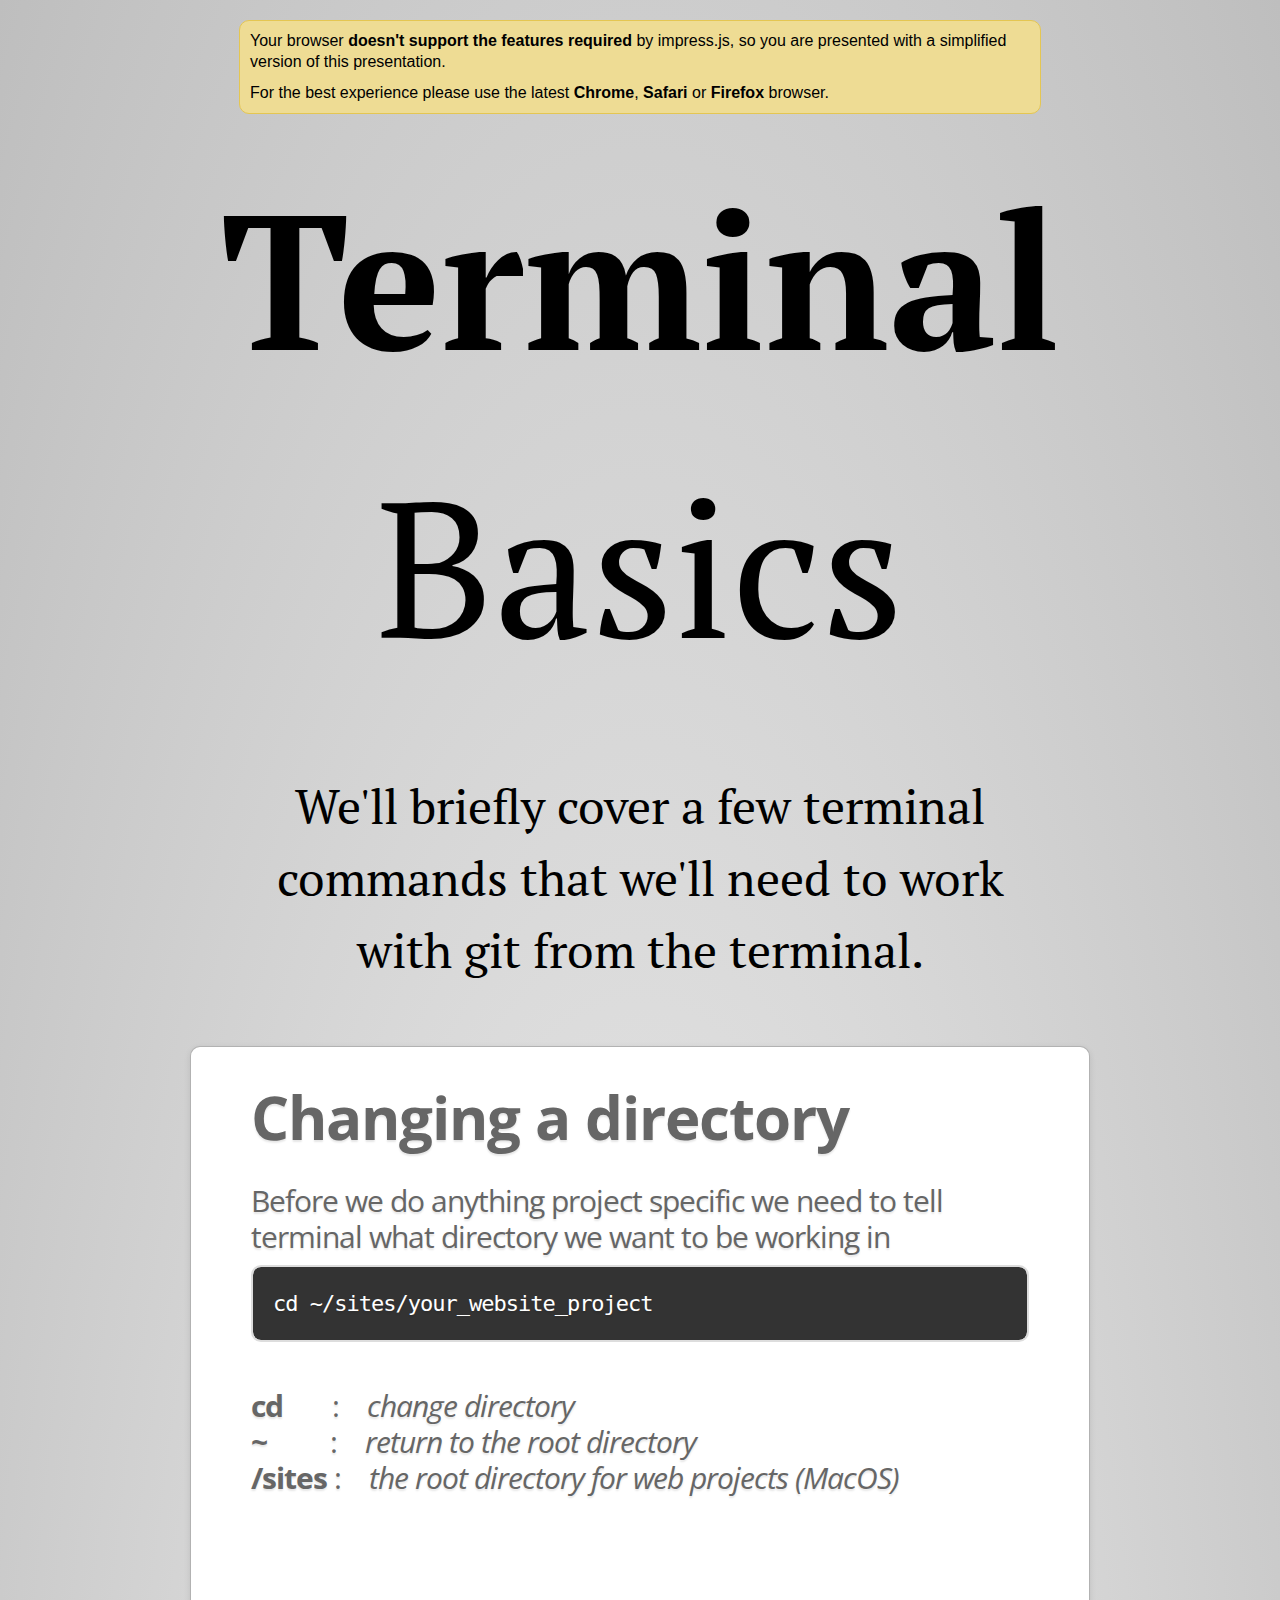
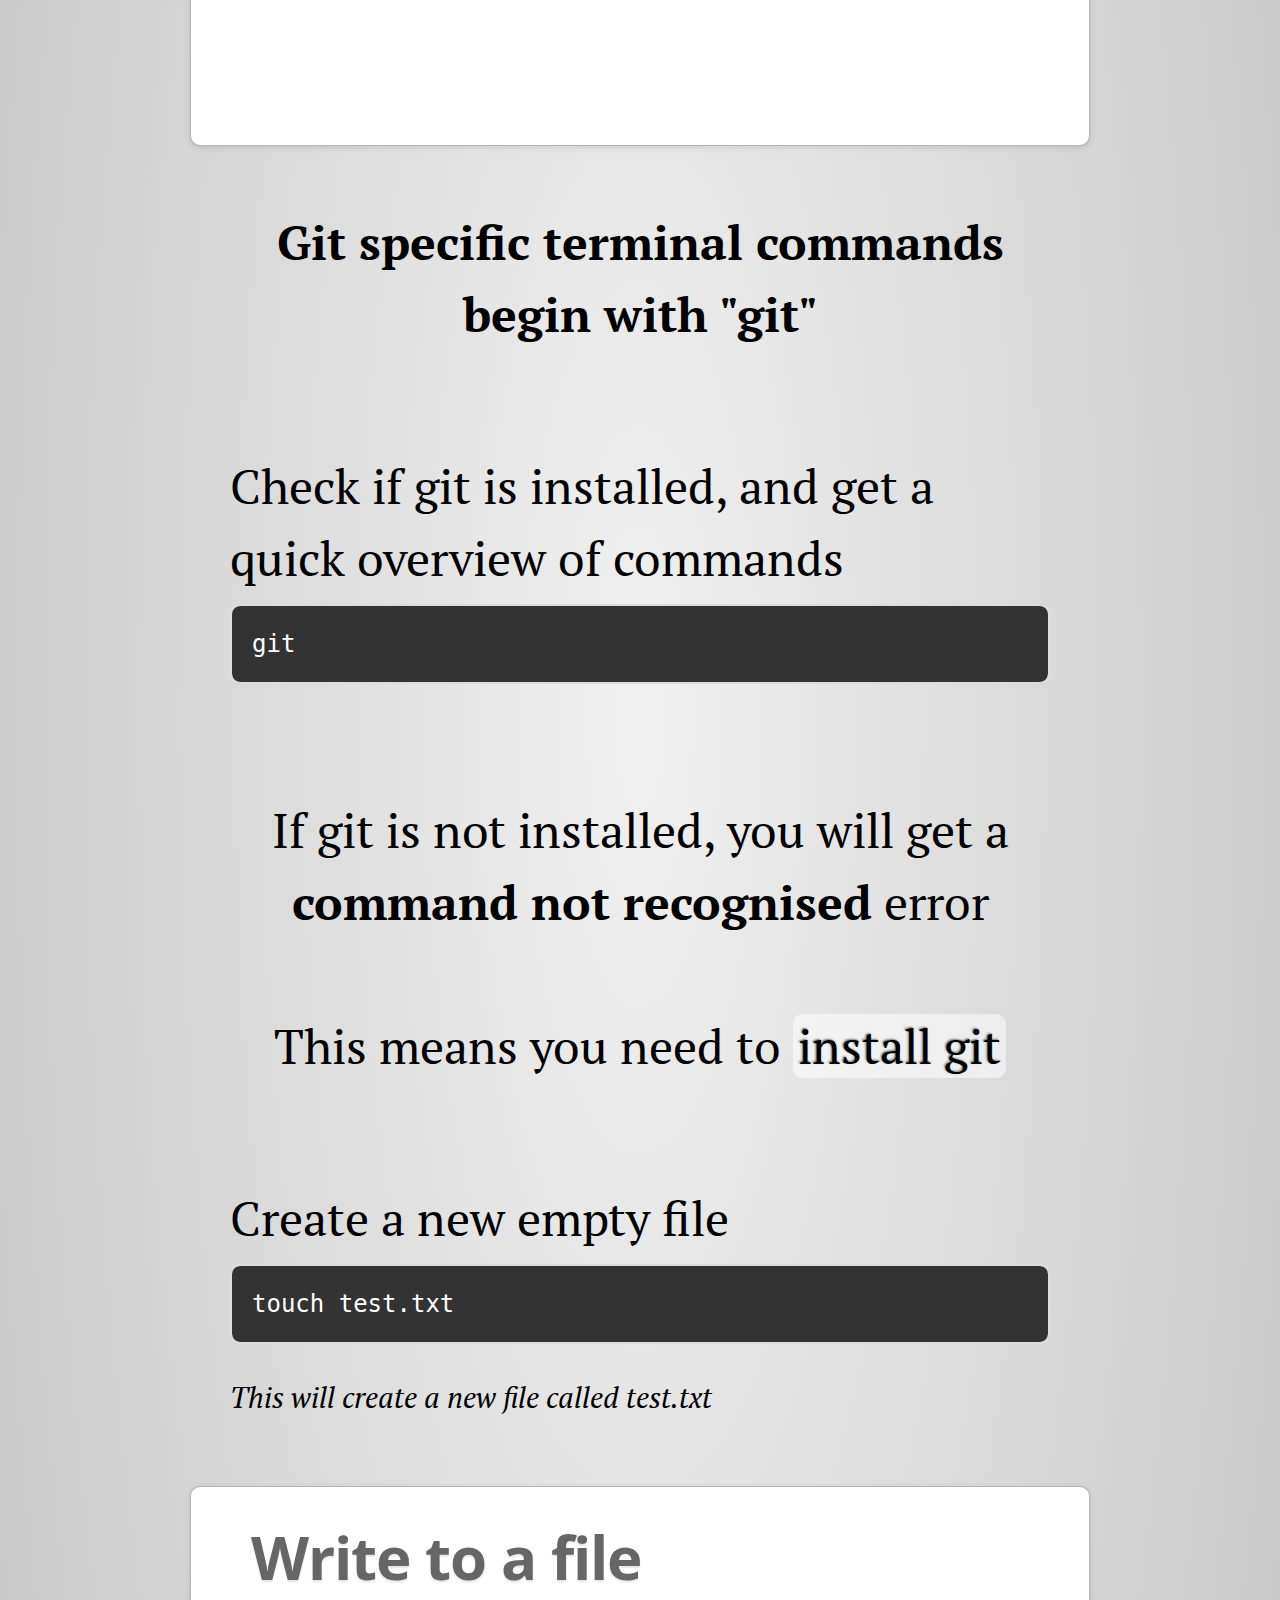
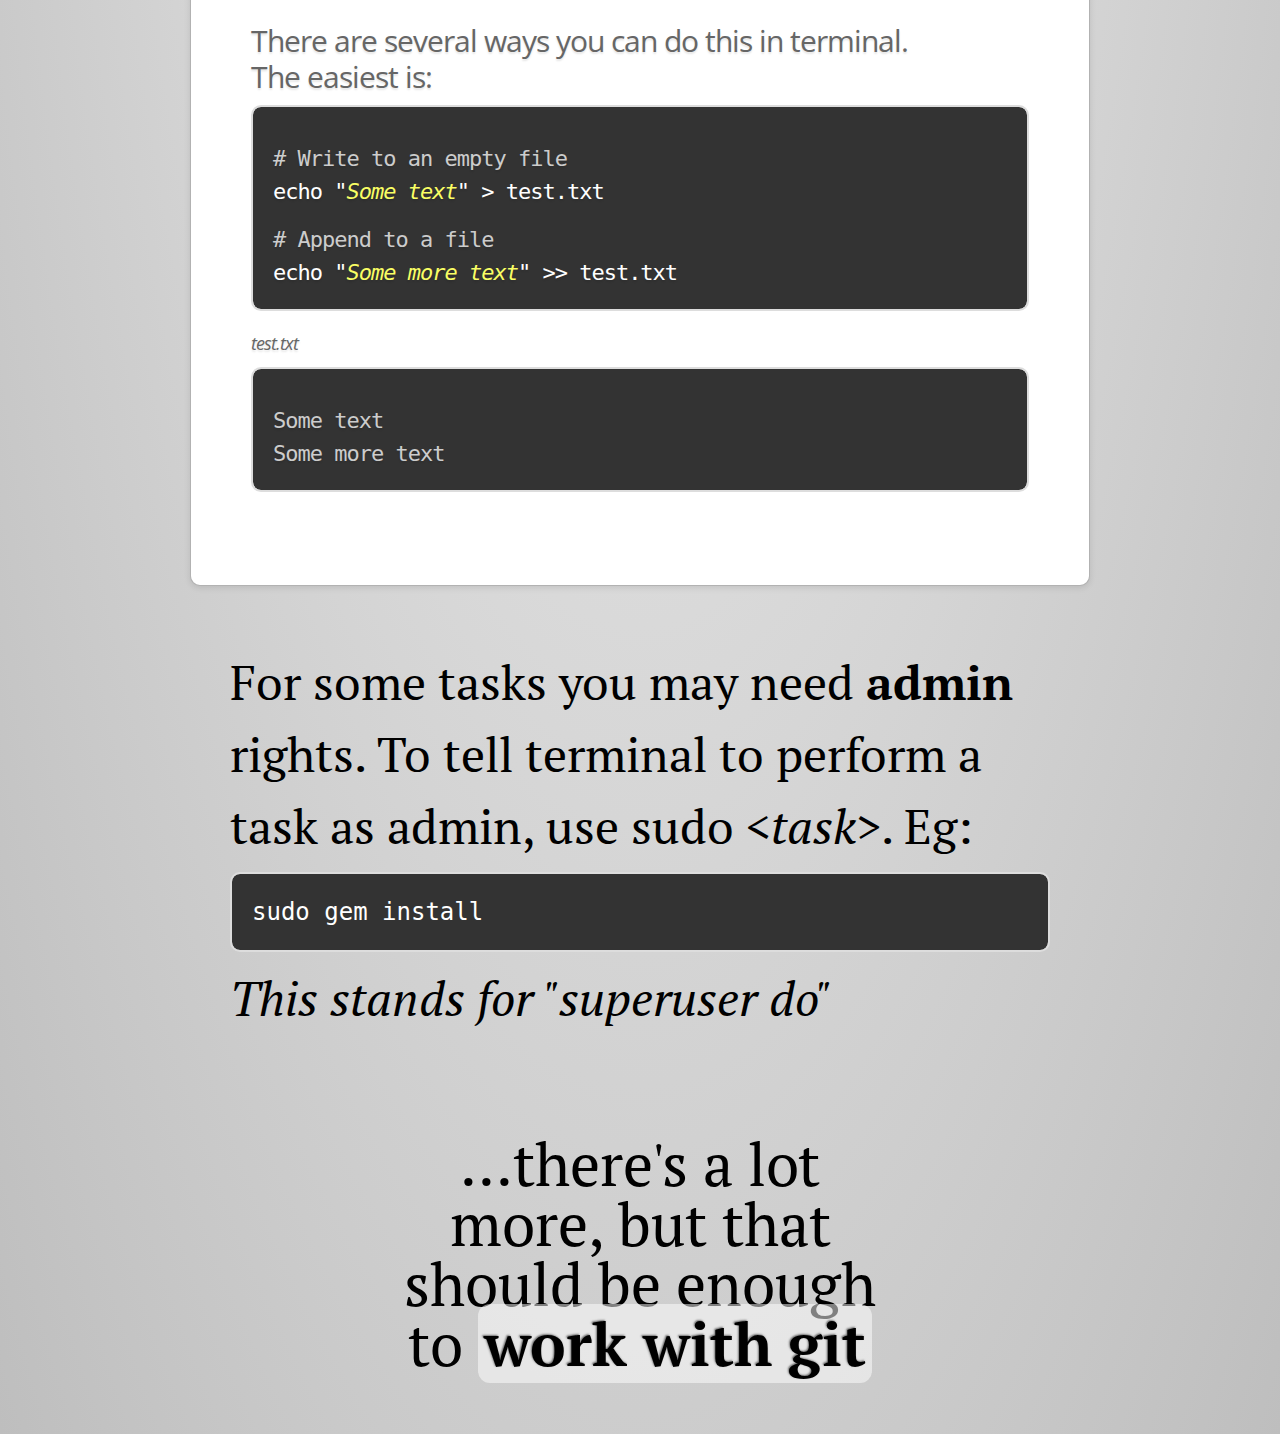
==== index.html @ ad29cabc "Git presentation for designers" ====
<!doctype html>
<html lang="en">
<head>
    <meta charset="utf-8" />
    <meta name="viewport" content="width=1024" />
    <meta name="apple-mobile-web-app-capable" content="yes" />
    <title>Git</title>
    
    <meta name="description" content="UX show and tell git presentation" />
    <meta name="author" content="Bartek Szopka" />

    <link href="http://fonts.googleapis.com/css?family=Open+Sans:regular,semibold,italic,italicsemibold|PT+Sans:400,700,400italic,700italic|PT+Serif:400,700,400italic,700italic" rel="stylesheet" />
   
    <link href="css/impress-demo.css" rel="stylesheet" />
    
    <link rel="shortcut icon" href="favicon.png" />
    <link rel="apple-touch-icon" href="apple-touch-icon.png" />
</head>

<body class="impress-not-supported">

<div class="fallback-message">
    <p>Your browser <b>doesn't support the features required</b> by impress.js, so you are presented with a simplified version of this presentation.</p>
    <p>For the best experience please use the latest <b>Chrome</b>, <b>Safari</b> or <b>Firefox</b> browser.</p>
</div>

<div id="impress">

     <div id="title" class="step" data-x="0" data-y="0" data-rotate="0" data-scale="6">
        <h1 class="center"><b>Terminal</b> Basics</h1>
    </div>

    <div id="intro" class="step tiny" data-x="0" data-y="0" data-z="-3000" data-rotate="0" data-scale="1">
        <p>We'll briefly cover a few terminal commands that we'll need to work with git from the terminal.</p>
    </div>


    <div id="history" class="step slide" data-x="3000" data-y="900" data-z="1000" data-rotate="0" data-scale="2">
        <h2><b class="big">Changing a directory</b></h2>
        <p>&nbsp;</p>
        <p>Before we do anything project specific we need to tell terminal what directory we want to be working in</p>
        <code>
            cd ~/sites/your_website_project
        </code>
        <p>&nbsp;</p>
        <p><b>cd</b> &nbsp;&nbsp;&nbsp;&nbsp;&nbsp;&nbsp;: &nbsp;&nbsp;&nbsp;<em>change directory</em> <br />
        <b>~</b>&nbsp;&nbsp;&nbsp;&nbsp;&nbsp;&nbsp;&nbsp;&nbsp; : &nbsp;&nbsp;&nbsp;<em>return to the root directory</em> <br />
        <b>/sites</b> : &nbsp;&nbsp;&nbsp;<em>the root directory for web projects (MacOS)</em></p>
    </div>




     <div id="git" class="step tiny" data-x="50" data-y="2700" data-z="-3000" data-rotate="0" data-scale="2">
        <p><b>Git specific terminal commands begin with "git"</b></p>
     </div>
     <div id="githelp" class="step" data-x="-3150" data-y="4000" data-z="-3000" data-rotate="45" data-scale="3">
        <p> Check if git is installed, and get a quick overview of commands</p>
        <code>
            git 
        </code>

    </div>
    <div id="error" class="step tiny" data-x="-3150" data-y="1000" data-z="100" data-rotate="0" data-scale="2">
        <p>If git is not installed, you will get a <b>command not recognised</b> error</p>
        <p>&nbsp;</p>
        <p>This means you need to <a href="http://help.github.com/articles/set-up-git">install git</a></p>
    </div>


     <div id="ignore" class="step" data-x="2500" data-y="-2050" data-rotate="45" data-scale="2">
        <p>Create a new empty file</p>

        <code>
            touch test.txt     
        </code>
        <em class="small">This will create a new file called test.txt</em>
    </div>


   
    <div id="write" class="step slide" data-x="1500" data-y="3000" data-z="1000" data-rotate="0" data-scale="2">
        <h2><b class="big">Write to a file</b></h2>
        <p>&nbsp;</p>
       <p>There are several ways you can do this in terminal.<br /> The easiest is:</p>
        <code>
            <span># Write to an empty file</span>
            echo "<em>Some text</em>" > test.txt 
            <span># Append to a file</span>
            echo "<em>Some more text</em>" >> test.txt    
        </code>
        <em class="small">test.txt </em>
         <code>
            <span>Some text<br />
            Some more text </span>  
        </code>
    </div>


    <div id="sudo" class="step" data-x="-825" data-y="-2325" data-z="1000" data-rotate="100" data-scale="2">
        For some tasks you may need <b>admin</b> rights. To tell terminal to perform a task as admin, use sudo <em>&lt;task&gt;</em>. Eg:
        <code>
            sudo gem install
        </code>
        <em>This stands for "superuser do"</em>
    </div>

  

    <div id="existing" class="step big" data-x="-4500" data-y="-800" data-z="1000" data-scale="2">
        <p>...there's a lot more, but that should be enough to <b class="imagination"><a href="git.html">work with git</a></b></p>
    </div>   

    <div id="overview" class="step" data-x="3000" data-y="1500" data-scale="10">
    </div>

</div>


<div class="hint">
    <p>Use a spacebar or arrow keys to navigate</p>
</div>
<script>
if ("ontouchstart" in document.documentElement) { 
    document.querySelector(".hint").innerHTML = "<p>Tap on the left or right to navigate</p>";
}
</script>

<!--
    
    Last, but not least.
    
    To make all described above really work, you need to include impress.js in the page.
    I strongly encourage to minify it first.
    
    In here I just include full source of the script to make it more readable.
    
    You also need to call a `impress().init()` function to initialize impress.js presentation.
    And you should do it in the end of your document. Not only because it's a good practice, but also
    because it should be done when the whole document is ready.
    Of course you can wrap it in any kind of "DOM ready" event, but I was too lazy to do so ;)
    
-->
<script src="js/impress.js"></script>
<script>impress().init();</script>

<!--
    
    The `impress()` function also gives you access to the API that controls the presentation.
    
    Just store the result of the call:
    
        var api = impress();
    
    and you will get three functions you can call:
    
        `api.init()` - initializes the presentation,
        `api.next()` - moves to next step of the presentation,
        `api.prev()` - moves to previous step of the presentation,
        `api.goto( idx | id | element, [duration] )` - moves the presentation to the step given by its index number
                id or the DOM element; second parameter can be used to define duration of the transition in ms,
                but it's optional - if not provided default transition duration for the presentation will be used.
    
    You can also simply call `impress()` again to get the API, so `impress().next()` is also allowed.
    Don't worry, it wont initialize the presentation again.
    
    For some example uses of this API check the last part of the source of impress.js where the API
    is used in event handlers.
    
-->

</body>
</html>

<!--
    
    Now you know more or less everything you need to build your first impress.js presentation, but before
    you start...
    
    Oh, you've already cloned the code from GitHub?
    
    You have it open in text editor?
    
    Stop right there!
    
    That's not how you create awesome presentations. This is only a code. Implementation of the idea that
    first needs to grow in your mind.
    
    So if you want to build great presentation take a pencil and piece of paper. And turn off the computer.
    
    Sketch, draw and write. Brainstorm your ideas on a paper. Try to build a mind-map of what you'd like
    to present. It will get you closer and closer to the layout you'll build later with impress.js.
    
    Get back to the code only when you have your presentation ready on a paper. It doesn't make sense to do
    it earlier, because you'll only waste your time fighting with positioning of useless points.
    
    If you think I'm crazy, please put your hands on a book called "Presentation Zen". It's all about 
    creating awesome and engaging presentations.
    
    Think about it. 'Cause impress.js may not help you, if you have nothing interesting to say.
    
-->

<!--
    
    Are you still reading this?
    
    For real?
    
    I'm impressed! Feel free to let me know that you got that far (I'm @bartaz on Twitter), 'cause I'd like
    to congratulate you personally :)
    
    But you don't have to do it now. Take my advice and take some time off. Make yourself a cup of coffee, tea,
    or anything you like to drink. And raise a glass for me ;)
    
    Cheers!
    
-->
---- css/impress-demo.css ----
/*
    So you like the style of impress.js demo?
    Or maybe you are just curious how it was done?
    
    You couldn't find a better place to find out!
    
    Welcome to the stylesheet impress.js demo presentation.
    
    Please remember that it is not meant to be a part of impress.js and is
    not required by impress.js.
    I expect that anyone creating a presentation for impress.js would create
    their own set of styles.
    
    But feel free to read through it and learn how to get the most of what
    impress.js provides.
    
    And let me be your guide.
    
    Shall we begin?
*/


/* 
    We start with a good ol' reset.
    That's the one by Eric Meyer http://meyerweb.com/eric/tools/css/reset/ 
    
    You can probably argue if it is needed here, or not, but for sure it
    doesn't do any harm and gives us a fresh start.
*/

html, body, div, span, applet, object, iframe,
h1, h2, h3, h4, h5, h6, p, blockquote, pre,
a, abbr, acronym, address, big, cite, code, 
del, dfn, em, img, ins, kbd, q, s, samp,
small, strike, strong, sub, sup, tt, var,
b, u, i, center,
dl, dt, dd, ol, ul, li,
fieldset, form, label, legend,
table, caption, tbody, tfoot, thead, tr, th, td,
article, aside, canvas, details, embed, 
figure, figcaption, footer, header, hgroup, 
menu, nav, output, ruby, section, summary,
time, mark, audio, video {
    margin: 0;
    padding: 0;
    border: 0;
    font-size: 100%;
    font: inherit;
    vertical-align: baseline;
}

/* HTML5 display-role reset for older browsers */
article, aside, details, figcaption, figure, 
footer, header, hgroup, menu, nav, section {
    display: block;
}
body {
    line-height: 1;
}
ol, ul {
    list-style: none;
}
blockquote, q {
    quotes: none;
}
blockquote:before, blockquote:after,
q:before, q:after {
    content: '';
    content: none;
}

table {
    border-collapse: collapse;
    border-spacing: 0;
}

/*
    Now here is when interesting things start to appear.
    
    We set up <body> styles with default font and nice gradient in the background.
    And yes, there is a lot of repetition there because of -prefixes but we don't
    want to leave anybody behind.
*/
body {
    font-family: 'PT Sans', sans-serif;
    min-height: 740px;
    
    background: rgb(215, 215, 215);
    background: -webkit-gradient(radial, 50% 50%, 0, 50% 50%, 500, from(rgb(240, 240, 240)), to(rgb(190, 190, 250)));
    background: -webkit-radial-gradient(rgb(240, 240, 240), rgb(190, 190, 190));
    background:    -moz-radial-gradient(rgb(240, 240, 240), rgb(190, 190, 190));
    background:     -ms-radial-gradient(rgb(240, 240, 240), rgb(190, 190, 190));
    background:      -o-radial-gradient(rgb(240, 240, 240), rgb(190, 190, 190));
    background:         radial-gradient(rgb(240, 240, 240), rgb(190, 190, 190));    
}

/*
    Now let's bring some text styles back ...
*/
b, strong { font-weight: bold }
i, em { font-style: italic }

/*
    ... and give links a nice look.
*/
a {
    color: inherit;
    text-decoration: none;
    padding: 0 0.1em;
    background: rgba(255,255,255,0.5);
    text-shadow: -1px -1px 2px rgba(100,100,100,0.9);
    border-radius: 0.2em;
    
    -webkit-transition: 0.5s;
    -moz-transition:    0.5s;
    -ms-transition:     0.5s;
    -o-transition:      0.5s;
    transition:         0.5s;
}

a:hover,
a:focus {
    background: rgba(255,255,255,1);
    text-shadow: -1px -1px 2px rgba(100,100,100,0.5);
}

/*
    Because the main point behind the impress.js demo is to demo impress.js
    we display a fallback message for users with browsers that don't support
    all the features required by it.
    
    All of the content will be still fully accessible for them, but I want
    them to know that they are missing something - that's what the demo is
    about, isn't it?
    
    And then we hide the message, when support is detected in the browser.
*/

.fallback-message {
    font-family: sans-serif;
    line-height: 1.3;
    
    width: 780px;
    padding: 10px 10px 0;
    margin: 20px auto;

    border: 1px solid #E4C652;
    border-radius: 10px;
    background: #EEDC94;
}

.fallback-message p {
    margin-bottom: 10px;
}

.impress-supported .fallback-message {
    display: none;
}

/*
    Now let's style the presentation steps.
    
    We start with basics to make sure it displays correctly in everywhere ...
*/

.step {
    position: relative;
    width: 900px;
    padding: 40px;
    margin: 20px auto;

    -webkit-box-sizing: border-box;
    -moz-box-sizing:    border-box;
    -ms-box-sizing:     border-box;
    -o-box-sizing:      border-box;
    box-sizing:         border-box;

    font-family: 'PT Serif', georgia, serif;
    font-size: 48px;
    line-height: 1.5;
}

/*
    ... and we enhance the styles for impress.js.
    
    Basically we remove the margin and make inactive steps a little bit transparent.
*/
.impress-enabled .step {
    margin: 0;
    opacity: 0.3;

    -webkit-transition: opacity 1s;
    -moz-transition:    opacity 1s;
    -ms-transition:     opacity 1s;
    -o-transition:      opacity 1s;
    transition:         opacity 1s;
}

.impress-enabled .step.active { opacity: 1 }

/*
    These 'slide' step styles were heavily inspired by HTML5 Slides:
    http://html5slides.googlecode.com/svn/trunk/styles.css
    
    ;)
    
    They cover everything what you see on first three steps of the demo.
*/
.slide {
    display: block;

    width: 900px;
    height: 700px;
    padding: 40px 60px;

    background-color: white;
    border: 1px solid rgba(0, 0, 0, .3);
    border-radius: 10px;
    box-shadow: 0 2px 6px rgba(0, 0, 0, .1);

    color: rgb(102, 102, 102);
    text-shadow: 0 2px 2px rgba(0, 0, 0, .1);

    font-family: 'Open Sans', Arial, sans-serif;
    font-size: 30px;
    line-height: 36px;
    letter-spacing: -1px;
}

.slide q {
    display: block;
    font-size: 50px;
    line-height: 72px;

    margin-top: 100px;
}

.slide q strong {
    white-space: nowrap;
}

/*
    And now we start to style each step separately.
    
    I agree that this may be not the most efficient, object-oriented and
    scalable way of styling, but most of steps have quite a custom look
    and typography tricks here and there, so they had to be styles separately.

    First is the title step with a big <h1> (no room for padding) and some
    3D positioning along Z axis.
*/

#title {
    padding: 0;
}

#title .try {
    font-size: 64px;
    position: absolute;
    top: -0.5em;
    left: 1.5em;
    
    -webkit-transform: translateZ(20px);
    -moz-transform:    translateZ(20px);
    -ms-transform:     translateZ(20px);
    -o-transform:      translateZ(20px);
    transform:         translateZ(20px);
}

#title h1 {
    font-size: 4em;
    
    -webkit-transform: translateZ(50px);
    -moz-transform:    translateZ(50px);
    -ms-transform:     translateZ(50px);
    -o-transform:      translateZ(50px);
    transform:         translateZ(50px);
}

#title .footnote {
    font-size: 32px;
}

/*
    Second step is nothing special, just a text with a link, so it doesn't need
    any special styling.
    
    Let's move to 'big thoughts' with centered text and custom font sizes.
*/
#big, .big {
    width: 600px;
    text-align: center;
    font-size: 60px;
    line-height: 1;
}

#big b {
    display: block;
    font-size: 250px;
    line-height: 250px;
}

#big .thoughts {
    font-size: 90px;
    line-height: 150px;
}

/*
    'Tiny ideas' just need some tiny styling.
*/
#tiny, .tiny {
    text-align: center;
}

.small{
    font-size:0.6em;
    line-height:1.2em;
    margin-bottom:25px;
}

.center{
    text-align:center;
}

/*
    This step has some animated text ...
*/
#ing { width: 500px }

/*
    ... so we define display to `inline-block` to enable transforms and
    transition duration to 0.5s ...
*/
#ing b {
    display: inline-block;
    -webkit-transition: 0.5s;
    -moz-transition:    0.5s;
    -ms-transition:     0.5s;
    -o-transition:      0.5s;
    transition:         0.5s;
}

/*
    ... and we want 'positioning` word to move up a bit when the step gets
    `present` class ...
*/
#ing.present .positioning {
    -webkit-transform: translateY(-10px);
    -moz-transform:    translateY(-10px);
    -ms-transform:     translateY(-10px);
    -o-transform:      translateY(-10px);
    transform:         translateY(-10px);
}

/*
    ... 'rotating' to rotate quater of a second later ...
*/
#ing.present .rotating {
    -webkit-transform: rotate(-10deg);
    -moz-transform:    rotate(-10deg);
    -ms-transform:     rotate(-10deg);
    -o-transform:      rotate(-10deg);
    transform:         rotate(-10deg);

    -webkit-transition-delay: 0.25s;
    -moz-transition-delay:    0.25s;
    -ms-transition-delay:     0.25s;
    -o-transition-delay:      0.25s;
    transition-delay:         0.25s;
}

/*
    ... and 'scaling' to scale down after another quater of a second.
*/
#ing.present .scaling {
    -webkit-transform: scale(0.7);
    -moz-transform:    scale(0.7);
    -ms-transform:     scale(0.7);
    -o-transform:      scale(0.7);
    transform:         scale(0.7);

    -webkit-transition-delay: 0.5s;
    -moz-transition-delay:    0.5s;
    -ms-transition-delay:     0.5s;
    -o-transition-delay:      0.5s;
    transition-delay:         0.5s;
}

/*
    The 'imagination' step is again some boring font-sizing.
*/

#imagination {
    width: 600px;
}

#imagination .imagination {
    font-size: 78px;
}

/*
    There is nothing really special about 'use the source, Luke' step, too,
    except maybe of the Yoda background.
    
    As you can see below I've 'hard-coded' it in data URL.
    That's not the best way to serve images, but because that's just this one
    I decided it will be OK to have it this way.
    
    Just make sure you don't blindly copy this approach.
*/
#source {
    width: 700px;
    padding-bottom: 300px;
    
    /* Yoda Icon :: Pixel Art from Star Wars http://www.pixeljoint.com/pixelart/1423.htm */
    background-image: url([data-uri]);
    background-position: bottom right;
    background-repeat: no-repeat;
}

#source q {
    font-size: 60px;
}

/*
    And the "it's in 3D" step again brings some 3D typography - just for fun.
    
    Because we want to position <span> elements in 3D we set transform-style to
    `preserve-3d` on the paragraph.
    It is not needed by webkit browsers, but it is in Firefox. It's hard to say
    which behaviour is correct as 3D transforms spec is not very clear about it.
*/
#its-in-3d p {
    -webkit-transform-style: preserve-3d;
    -moz-transform-style:    preserve-3d; /* Y U need this Firefox?! */
    -ms-transform-style:     preserve-3d;
    -o-transform-style:      preserve-3d;
    transform-style:         preserve-3d;
}

/*
    Below we position each word separately along Z axis and we want it to transition
    to default position in 0.5s when the step gets `present` class.
    
    Quite a simple idea, but lot's of styles and prefixes.
*/

#its-in-3d b {
    display: inline-block;
    -webkit-transform: translateZ(40px);
    -moz-transform:    translateZ(40px);
    -ms-transform:     translateZ(40px);
    -o-transform:      translateZ(40px);
     transform:        translateZ(40px);
            
    -webkit-transition: 0.5s;
    -moz-transition:    0.5s;
    -ms-transition:     0.5s;
    -o-transition:      0.5s;
    transition:         0.5s;
}

#its-in-3d .have {
    -webkit-transform: translateZ(-40px);
    -moz-transform:    translateZ(-40px);
    -ms-transform:     translateZ(-40px);
    -o-transform:      translateZ(-40px);
    transform:         translateZ(-40px);
}



#its-in-3d .noticed {
    -webkit-transform: translateZ(-40px);
    -moz-transform:    translateZ(-40px);
    -ms-transform:     translateZ(-40px);
    -o-transform:      translateZ(-40px);
    transform:         translateZ(-40px);
}

#its-in-3d .its {
    -webkit-transform: translateZ(60px);
    -moz-transform:    translateZ(60px);
    -ms-transform:     translateZ(60px);
    -o-transform:      translateZ(60px);
    transform:         translateZ(60px);
}

#its-in-3d .in {
    -webkit-transform: translateZ(-10px);
    -moz-transform:    translateZ(-10px);
    -ms-transform:     translateZ(-10px);
    -o-transform:      translateZ(-10px);
    transform:         translateZ(-10px);
}

#its-in-3d .footnote {
    font-size: 32px;

    -webkit-transform: translateZ(-10px);
    -moz-transform:    translateZ(-10px);
    -ms-transform:     translateZ(-10px);
    -o-transform:      translateZ(-10px);
    transform:         translateZ(-10px);
}


#its-in-3d.present b {
    -webkit-transform: translateZ(0px);
    -moz-transform:    translateZ(0px);
    -ms-transform:     translateZ(0px);
    -o-transform:      translateZ(0px);
    transform:         translateZ(0px);
}

/*
    The last step is an overview.
    There is no content in it, so we make sure it's not visible because we want
    to be able to click on other steps.

*/
#overview { display: none }

/*
    We also make other steps visible and give them a pointer cursor using the
    `impress-on-` class.
*/
.impress-on-overview .step {
    opacity: 1;
    cursor: pointer;
}

.center{
    text-align:center;
}

code{
    display:block;
    font-size:0.5em !important;
    border:2px solid #ddd;
    background-color:#333;
    color:#fff;
    padding:20px;
    -webkit-font-smoothing:auto;
    margin:10px 0;
    -moz-border-radius: 3px;
    border-radius: 3px;
    -webkit-background-clip: padding-box;
    background-clip:padding-box;
    font-family: Monaco,"DejaVu Sans Mono","Courier New",monospace;
    -webkit-border-radius: 10px;    
    border-radius: 10px;
}

code span{
    color:#ccc;
    display:block !important;
    margin-top:15px;
}

code em{
    color:#F9FE64;
}

code strong{
    color:#CC0E2E;
}

.slide code{
    line-height:1.5em;
    font-size:22px !important;
}


/*
    Now, when we have all the steps styled let's give users a hint how to navigate
    around the presentation.
    
    The best way to do this would be to use JavaScript, show a delayed hint for a
    first time users, then hide it and store a status in cookie or localStorage...
    
    But I wanted to have some CSS fun and avoid additional scripting...
    
    Let me explain it first, so maybe the transition magic will be more readable
    when you read the code.
    
    First of all I wanted the hint to appear only when user is idle for a while.
    You can't detect the 'idle' state in CSS, but I delayed a appearing of the
    hint by 5s using transition-delay.
    
    You also can't detect in CSS if the user is a first-time visitor, so I had to
    make an assumption that I'll only show the hint on the first step. And when
    the step is changed hide the hint, because I can assume that user already
    knows how to navigate.
    
    To summarize it - hint is shown when the user is on the first step for longer
    than 5 seconds.
    
    The other problem I had was caused by the fact that I wanted the hint to fade
    in and out. It can be easily achieved by transitioning the opacity property.
    But that also meant that the hint was always on the screen, even if totally 
    transparent. It covered part of the screen and you couldn't correctly clicked
    through it.
    Unfortunately you cannot transition between display `block` and `none` in pure
    CSS, so I needed a way to not only fade out the hint but also move it out of
    the screen.
    
    I solved this problem by positioning the hint below the bottom of the screen
    with CSS transform and moving it up to show it. But I also didn't want this move
    to be visible. I wanted the hint only to fade in and out visually, so I delayed
    the fade in transition, so it starts when the hint is already in its correct
    position on the screen.
    
    I know, it sounds complicated ... maybe it would be easier with the code?
*/

.hint {
    /*
        We hide the hint until presentation is started and from browsers not supporting
        impress.js, as they will have a linear scrollable view ...
    */
    display: none;
    
    /*
        ... and give it some fixed position and nice styles.
    */
    position: fixed;
    left: 0;
    right: 0;
    bottom: 200px;
    
    background: rgba(0,0,0,0.5);
    color: #EEE;
    text-align: center;
    
    font-size: 50px;
    padding: 20px;
    
    z-index: 100;
    
    /*
        By default we don't want the hint to be visible, so we make it transparent ...
    */
    opacity: 0;
    
    /*
        ... and position it below the bottom of the screen (relative to it's fixed position)
    */
    -webkit-transform: translateY(400px);
    -moz-transform:    translateY(400px);
    -ms-transform:     translateY(400px);
    -o-transform:      translateY(400px);
    transform:         translateY(400px);

    /*
        Now let's imagine that the hint is visible and we want to fade it out and move out
        of the screen.
        
        So we define the transition on the opacity property with 1s duration and another
        transition on transform property delayed by 1s so it will happen after the fade out
        on opacity finished.
        
        This way user will not see the hint moving down.
    */
    -webkit-transition: opacity 1s, -webkit-transform 0.5s 1s;
    -moz-transition:    opacity 1s,    -moz-transform 0.5s 1s;
    -ms-transition:     opacity 1s,     -ms-transform 0.5s 1s;
    -o-transition:      opacity 1s,      -o-transform 0.5s 1s;
    transition:         opacity 1s,         transform 0.5s 1s;
}

/*
    Now we 'enable' the hint when presentation is initialized ...
*/
.impress-enabled .hint { display: block }

/*
    ... and we will show it when the first step (with id 'bored') is active.
*/
.impress-on-bored .hint {
    /*
        We remove the transparency and position the hint in its default fixed
        position.
    */
    opacity: 1;
    
    -webkit-transform: translateY(0px);
    -moz-transform:    translateY(0px);
    -ms-transform:     translateY(0px);
    -o-transform:      translateY(0px);
    transform:         translateY(0px);
    
    /*
        Now for fade in transition we have the oposite situation from the one
        above.
        
        First after 4.5s delay we animate the transform property to move the hint
        into its correct position and after that we fade it in with opacity 
        transition.
    */
    -webkit-transition: opacity 1s 5s, -webkit-transform 0.5s 4.5s;
    -moz-transition:    opacity 1s 5s,    -moz-transform 0.5s 4.5s;
    -ms-transition:     opacity 1s 5s,     -ms-transform 0.5s 4.5s;
    -o-transition:      opacity 1s 5s,      -o-transform 0.5s 4.5s;
    transition:         opacity 1s 5s,         transform 0.5s 4.5s;
}

/*
    And as the last thing there is a workaround for quite strange bug.
    It happens a lot in Chrome. I don't remember if I've seen it in Firefox.
    
    Sometimes the element positioned in 3D (especially when it's moved back
    along Z axis) is not clickable, because it falls 'behind' the <body>
    element.
    
    To prevent this, I decided to make <body> non clickable by setting 
    pointer-events property to `none` value.
    Value if this property is inherited, so to make everything else clickable
    I bring it back on the #impress element.
    
    If you want to know more about `pointer-events` here are some docs:
    https://developer.mozilla.org/en/CSS/pointer-events
    
    There is one very important thing to notice about this workaround - it makes
    everything 'unclickable' except what's in #impress element.
    
    So use it wisely ... or don't use at all.
*/
.impress-enabled          { pointer-events: none }
.impress-enabled #impress { pointer-events: auto }

/*
    There is one funny thing I just realized.
    
    Thanks to this workaround above everything except #impress element is invisible
    for click events. That means that the hint element is also not clickable.
    So basically all of this transforms and delayed transitions trickery was probably
    not needed at all...
    
    But it was fun to learn about it, wasn't it?
*/

/*
    That's all I have for you in this file.
    Thanks for reading. I hope you enjoyed it at least as much as I enjoyed writing it
    for you.
*/
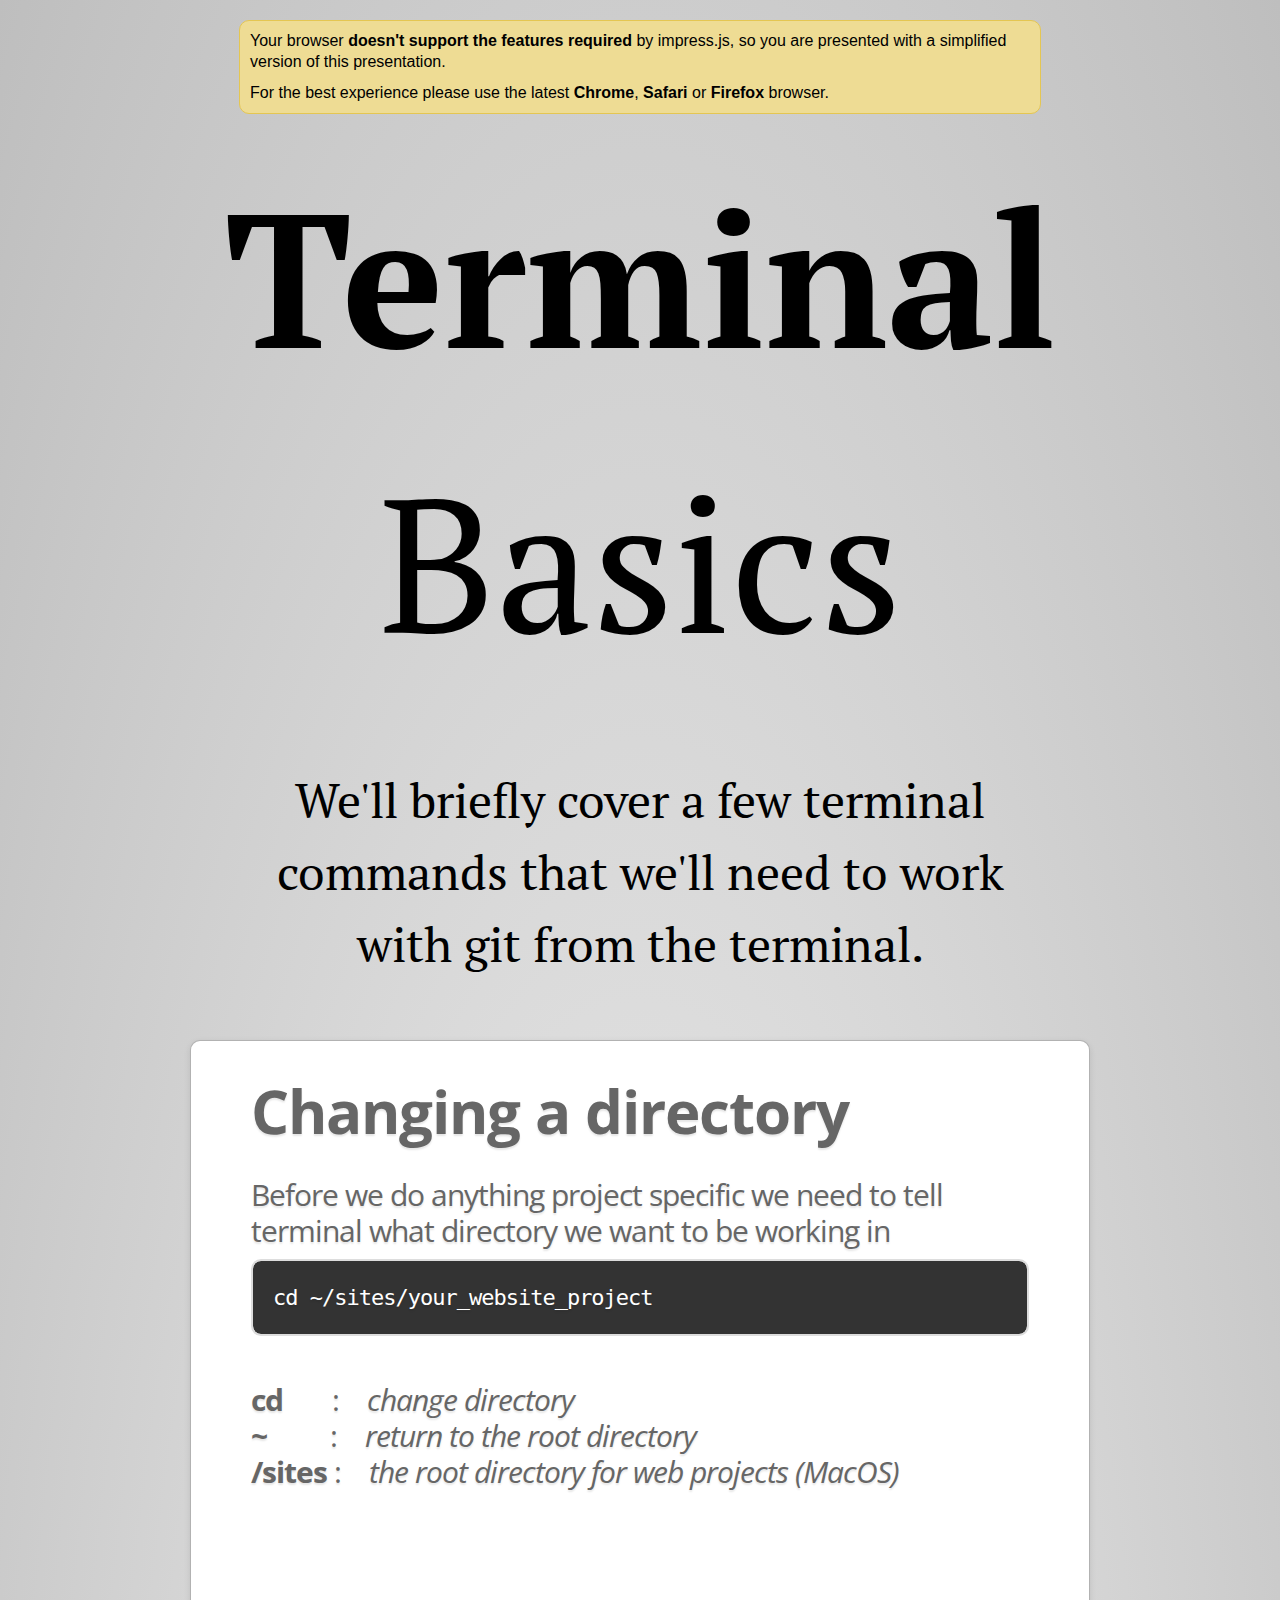
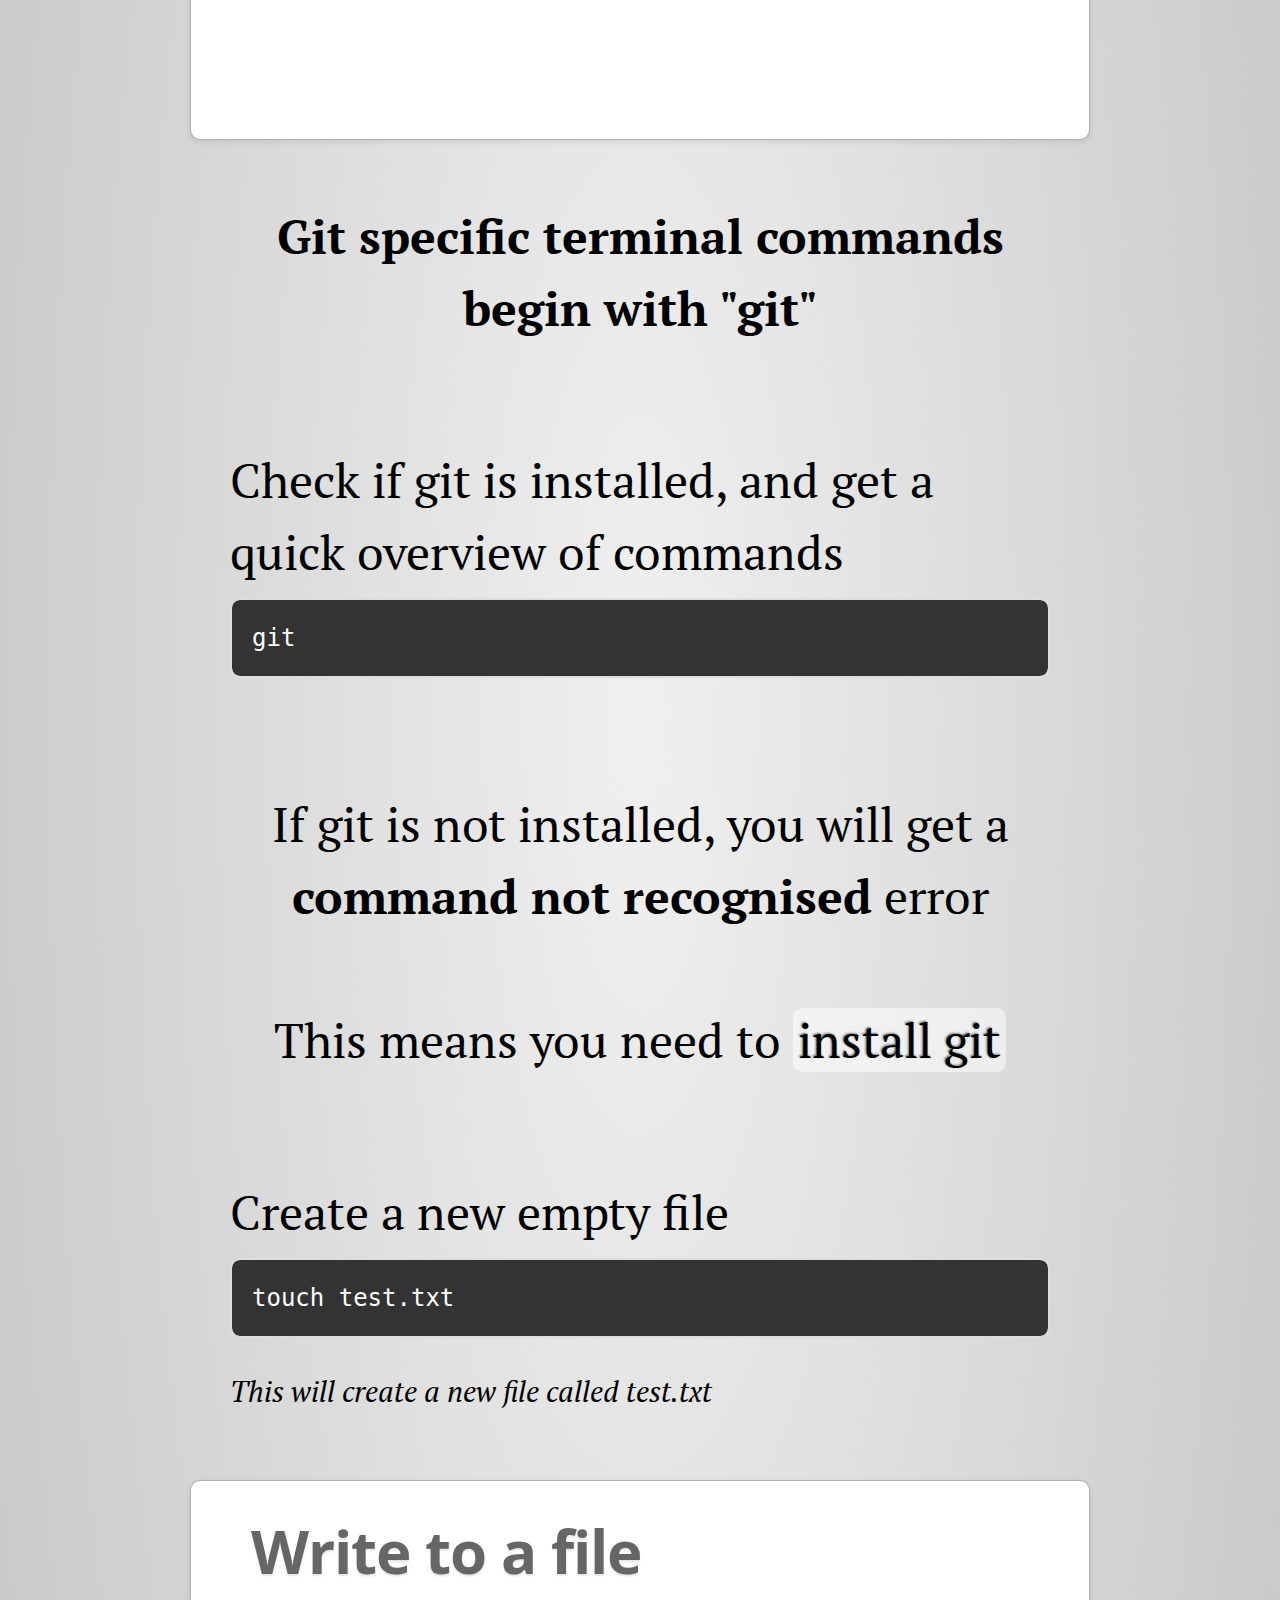
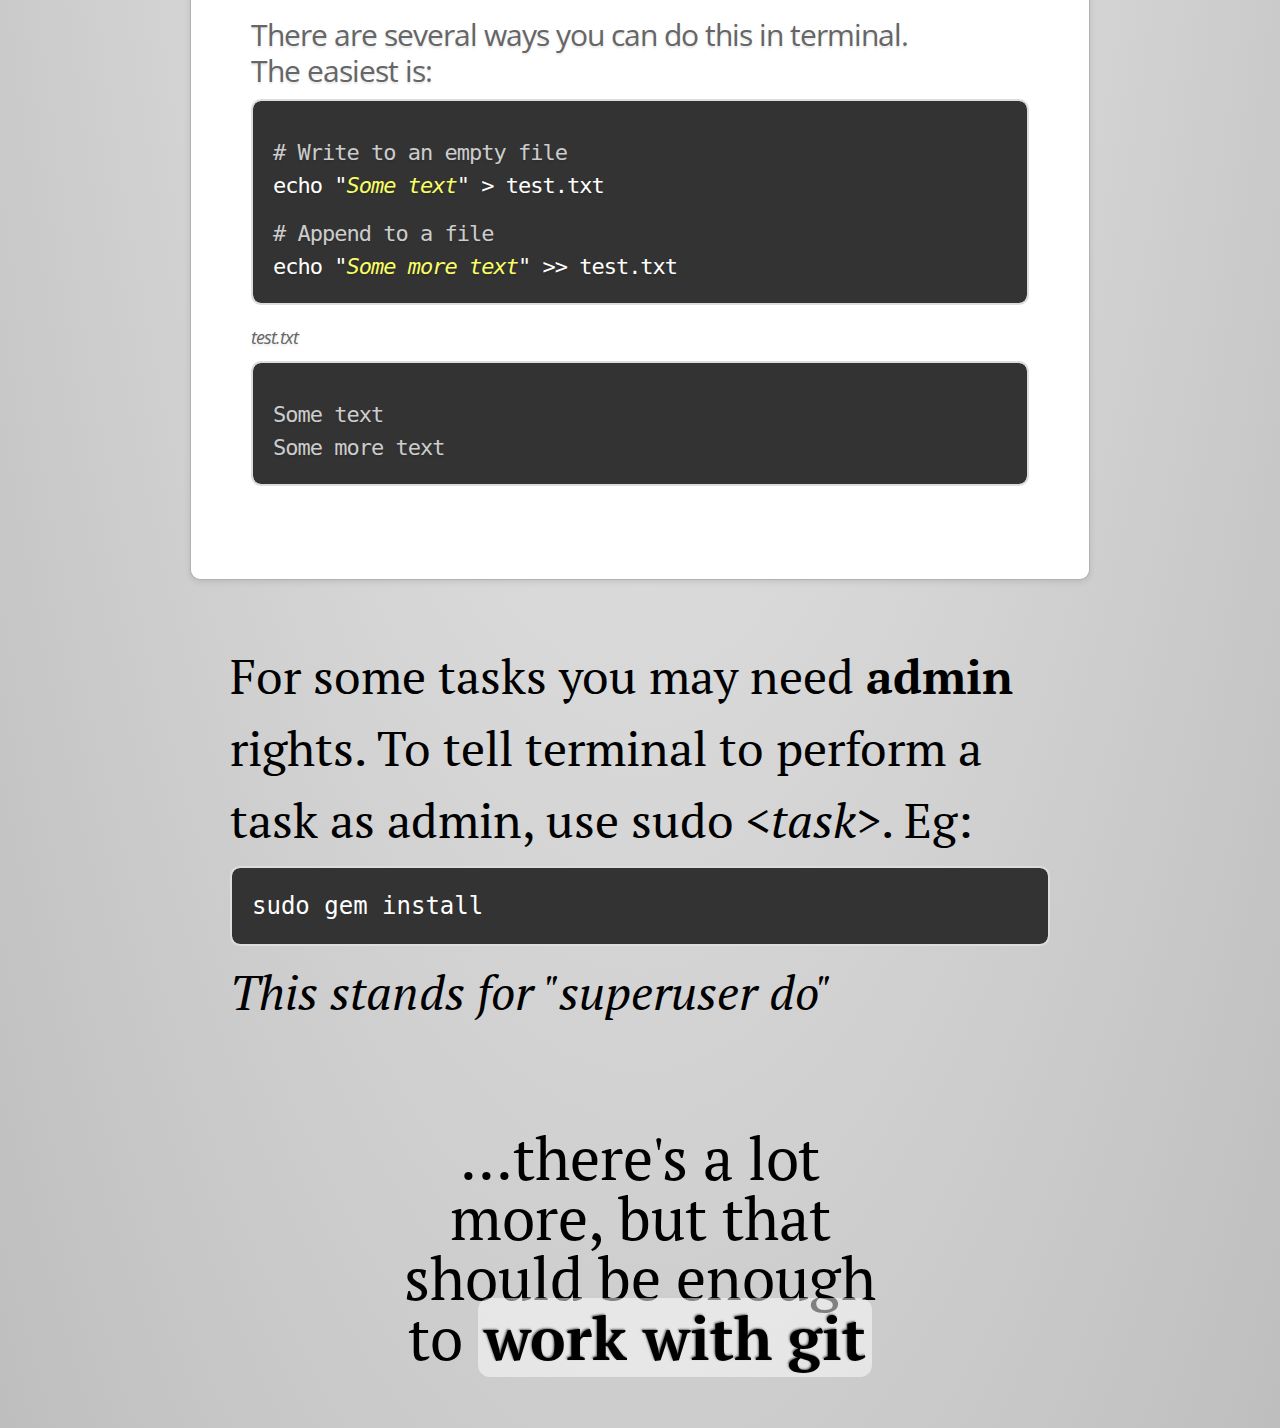
==== commit fc6e18fc: "Convert to scss" ====
--- a/index.html
+++ b/index.html
@@ -11,7 +11,7 @@
 
     <link href="http://fonts.googleapis.com/css?family=Open+Sans:regular,semibold,italic,italicsemibold|PT+Sans:400,700,400italic,700italic|PT+Serif:400,700,400italic,700italic" rel="stylesheet" />
    
-    <link href="css/impress-demo.css" rel="stylesheet" />
+    <link href="css/impress.css" rel="stylesheet" />
     
     <link rel="shortcut icon" href="favicon.png" />
     <link rel="apple-touch-icon" href="apple-touch-icon.png" />
--- a/css/impress.css
+++ b/css/impress.css
@@ -0,0 +1,314 @@
+/*
+    So you like the style of impress.js demo?
+    Or maybe you are just curious how it was done?
+    
+    You couldn't find a better place to find out!
+    
+    Welcome to the stylesheet impress.js demo presentation.
+    
+    Please remember that it is not meant to be a part of impress.js and is
+    not required by impress.js.
+    I expect that anyone creating a presentation for impress.js would create
+    their own set of styles.
+    
+    But feel free to read through it and learn how to get the most of what
+    impress.js provides.
+    
+    And let me be your guide.
+    
+    Shall we begin?
+*/
+/* 
+    We start with a good ol' reset.
+    That's the one by Eric Meyer http://meyerweb.com/eric/tools/css/reset/ 
+    
+    You can probably argue if it is needed here, or not, but for sure it
+    doesn't do any harm and gives us a fresh start.
+*/
+html, body, div, span, applet, object, iframe,
+h1, h2, h3, h4, h5, h6, p, blockquote, pre,
+a, abbr, acronym, address, big, cite, code,
+del, dfn, em, img, ins, kbd, q, s, samp,
+small, strike, strong, sub, sup, tt, var,
+b, u, i, center,
+dl, dt, dd, ol, ul, li,
+fieldset, form, label, legend,
+table, caption, tbody, tfoot, thead, tr, th, td,
+article, aside, canvas, details, embed,
+figure, figcaption, footer, header, hgroup,
+menu, nav, output, ruby, section, summary,
+time, mark, audio, video {
+  margin: 0;
+  padding: 0;
+  border: 0;
+  font-size: 100%;
+  font: inherit;
+  vertical-align: baseline;
+}
+
+/* HTML5 display-role reset for older browsers */
+article, aside, details, figcaption, figure,
+footer, header, hgroup, menu, nav, section {
+  display: block;
+}
+
+body {
+  line-height: 1;
+}
+
+ol, ul {
+  list-style: none;
+}
+
+blockquote, q {
+  quotes: none;
+}
+
+blockquote:before, blockquote:after,
+q:before, q:after {
+  content: '';
+  content: none;
+}
+
+table {
+  border-collapse: collapse;
+  border-spacing: 0;
+}
+
+body {
+  font-family: 'PT Sans', sans-serif;
+  min-height: 740px;
+  background: url('[data-uri]');
+  background: -webkit-gradient(radial, 50% 50%, 0, 50% 50%, 100, color-stop(0%, #f0f0f0), color-stop(100%, #bebebe));
+  background: -webkit-radial-gradient(#f0f0f0, #bebebe);
+  background: -moz-radial-gradient(#f0f0f0, #bebebe);
+  background: -o-radial-gradient(#f0f0f0, #bebebe);
+  background: radial-gradient(#f0f0f0, #bebebe);
+}
+
+b, strong {
+  font-weight: bold;
+}
+
+i, em {
+  font-style: italic;
+}
+
+a {
+  color: inherit;
+  text-decoration: none;
+  padding: 0 0.1em;
+  background: rgba(255, 255, 255, 0.5);
+  text-shadow: -1px -1px 2px rgba(100, 100, 100, 0.9);
+  border-radius: 0.2em;
+  -webkit-transition: 0.5s 1s;
+  -moz-transition: 0.5s 1s;
+  -o-transition: 0.5s 1s;
+  transition: 0.5s 1s;
+}
+a:hover, a:focus {
+  background: white;
+  text-shadow: -1px -1px 2px rgba(100, 100, 100, 0.5);
+}
+
+.fallback-message {
+  font-family: sans-serif;
+  line-height: 1.3;
+  width: 780px;
+  padding: 10px 10px 0;
+  margin: 20px auto;
+  border: 1px solid #E4C652;
+  border-radius: 10px;
+  background: #EEDC94;
+}
+.fallback-message p {
+  margin-bottom: 10px;
+}
+
+.impress-supported .fallback-message {
+  display: none;
+}
+
+.step {
+  position: relative;
+  width: 900px;
+  padding: 40px;
+  margin: 20px auto;
+  -webkit-box-sizing: border-box;
+  -moz-box-sizing: border-box;
+  box-sizing: border-box;
+  font-family: 'PT Serif', georgia, serif;
+  font-size: 48px;
+  line-height: 1.5;
+}
+
+.impress-enabled .step {
+  margin: 0;
+  opacity: 0.3;
+  -webkit-transition: opacity 1s, 1s;
+  -moz-transition: opacity 1s, 1s;
+  -o-transition: opacity 1s, 1s;
+  transition: opacity 1s, 1s;
+}
+.impress-enabled .step.active {
+  opacity: 1;
+}
+
+.slide {
+  display: block;
+  width: 900px;
+  height: 700px;
+  padding: 40px 60px;
+  background-color: white;
+  border: 1px solid rgba(0, 0, 0, 0.3);
+  border-radius: 10px;
+  box-shadow: 0 2px 6px rgba(0, 0, 0, 0.1);
+  color: #666666;
+  text-shadow: 0 2px 2px rgba(0, 0, 0, 0.1);
+  font-family: 'Open Sans', Arial, sans-serif;
+  font-size: 30px;
+  line-height: 36px;
+  letter-spacing: -1px;
+}
+.slide q {
+  display: block;
+  font-size: 50px;
+  line-height: 72px;
+  margin-top: 100px;
+}
+.slide q strong {
+  white-space: nowrap;
+}
+
+/* Styling for presentation page */
+#title {
+  padding: 0;
+}
+#title h1 {
+  font-size: 190px;
+  -webkit-transform: translateZ(50px);
+  -moz-transform: translateZ(50px);
+  -ms-transform: translateZ(50px);
+  -o-transform: translateZ(50px);
+  transform: translateZ(50px);
+}
+#title .footnote {
+  font-size: 32px;
+}
+
+.big {
+  width: 600px;
+  text-align: center;
+  font-size: 60px;
+  line-height: 1;
+}
+
+.tiny {
+  text-align: center;
+}
+
+.small {
+  font-size: 0.6em;
+  line-height: 1.2em;
+  margin-bottom: 25px;
+}
+
+.center {
+  text-align: center;
+}
+
+.center {
+  text-align: center;
+}
+
+code {
+  display: block;
+  font-size: 0.5em !important;
+  border: 2px solid #ddd;
+  background-color: #333;
+  color: #fff;
+  padding: 20px;
+  -webkit-font-smoothing: auto;
+  margin: 10px 0;
+  -moz-border-radius: 3px;
+  border-radius: 3px;
+  -webkit-background-clip: padding-box;
+  background-clip: padding-box;
+  font-family: Monaco,"DejaVu Sans Mono","Courier New",monospace;
+  -webkit-border-radius: 10px;
+  border-radius: 10px;
+}
+code span {
+  color: #ccc;
+  display: block !important;
+  margin-top: 15px;
+}
+code em {
+  color: #F9FE64;
+}
+code strong {
+  color: #CC0E2E;
+}
+.slide code {
+  line-height: 1.5em;
+  font-size: 22px !important;
+}
+
+#overview {
+  display: none;
+}
+
+.impress-on-overview .step {
+  opacity: 1;
+  cursor: pointer;
+}
+
+.hint {
+  display: none;
+  position: fixed;
+  left: 0;
+  right: 0;
+  bottom: 200px;
+  background: rgba(0, 0, 0, 0.5);
+  color: #EEE;
+  text-align: center;
+  font-size: 50px;
+  padding: 20px;
+  z-index: 100;
+  opacity: 0;
+  -webkit-transform: translateY(400px);
+  -moz-transform: translateY(400px);
+  -ms-transform: translateY(400px);
+  -o-transform: translateY(400px);
+  transform: translateY(400px);
+  -webkit-transition: opacity 1s, -webkit-transform 0.5s;
+  -webkit-transition-delay: 0s, 1s;
+  -moz-transition: opacity 1s, -moz-transform 0.5s 1s;
+  -o-transition: opacity 1s, -o-transform 0.5s 1s;
+  transition: opacity 1s, transform 0.5s 1s;
+}
+
+.impress-enabled .hint {
+  display: block;
+}
+
+.impress-on-bored .hint {
+  opacity: 1;
+  -webkit-transform: translateY(0px);
+  -moz-transform: translateY(0px);
+  -ms-transform: translateY(0px);
+  -o-transform: translateY(0px);
+  transform: translateY(0px);
+  -webkit-transition: opacity 1s, -webkit-transform 0.5s;
+  -webkit-transition-delay: 5s, 4.5s;
+  -moz-transition: opacity 1s 5s, -moz-transform 0.5s 4.5s;
+  -o-transition: opacity 1s 5s, -o-transform 0.5s 4.5s;
+  transition: opacity 1s 5s, transform 0.5s 4.5s;
+}
+
+.impress-enabled {
+  pointer-events: none;
+}
+.impress-enabled #impress {
+  pointer-events: auto;
+}
